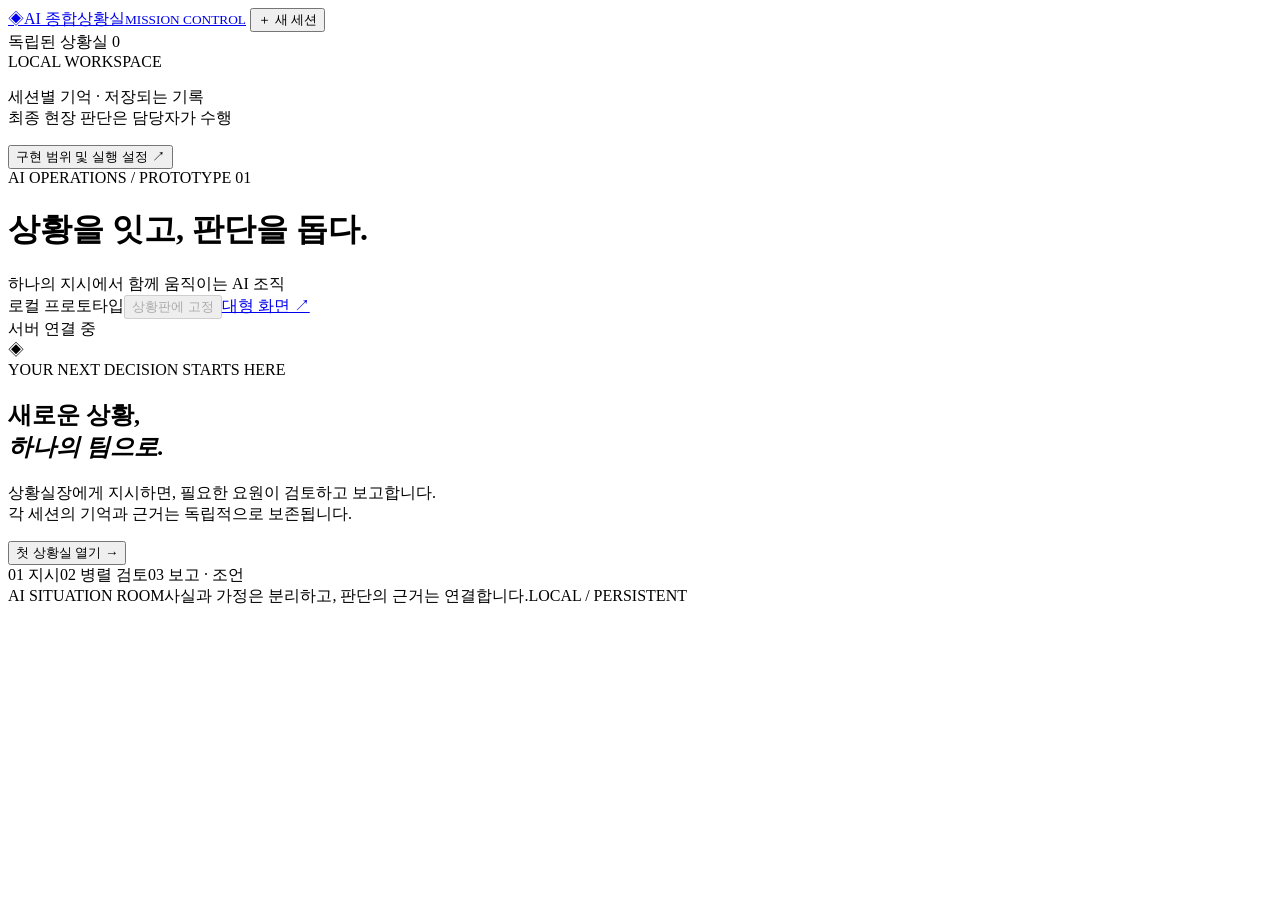
==== AI_Situation_Room/prototype/static/index.html @ c82dc930 "Add AI Situation Room project under collaboration folder Include implementation documentation, proto" ====
<!doctype html>
<html lang="ko">
<head><meta charset="utf-8"><meta name="viewport" content="width=device-width,initial-scale=1"><title>AI 종합상황실 · 운영 프로토타입</title><link rel="stylesheet" href="/style.css"><script src="/app.js" defer></script></head>
<body>
<div class="app-shell">
<aside class="sidebar">
  <a class="brand" href="/"><span class="brand-icon">◈</span><span>AI 종합상황실<small>MISSION CONTROL</small></span></a>
  <button id="newSession" class="primary new-session">＋ 새 세션</button>
  <div class="side-label">독립된 상황실 <span id="sessionCount">0</span></div>
  <nav id="sessionList" aria-label="세션 목록"></nav>
  <div class="side-bottom"><span class="tiny-led"></span> LOCAL WORKSPACE<br><p>세션별 기억 · 저장되는 기록<br>최종 현장 판단은 담당자가 수행</p><button id="capabilities" class="quiet">구현 범위 및 실행 설정 ↗</button></div>
</aside>
<div class="workspace">
<header class="topbar"><div><span class="eyebrow">AI OPERATIONS / PROTOTYPE 01</span><h1 id="sessionTitle">상황을 잇고, 판단을 돕다.</h1><div id="sessionMeta" class="muted">하나의 지시에서 함께 움직이는 AI 조직</div></div><div class="header-actions"><span id="modeBadge" class="badge">로컬 프로토타입</span><button id="pinButton" class="quiet" disabled>상황판에 고정</button><a id="backToRoom" class="button quiet" href="/" hidden>상황실로 돌아가기 ↩</a><a class="button quiet" href="/monitor" target="_blank" rel="noopener">대형 화면 ↗</a><button id="fullscreen" class="quiet" hidden>전체화면</button></div></header>
<div class="systembar"><span id="connection" role="status"><i class="tiny-led"></i> 서버 연결 중</span><span id="clock"></span></div>
<div id="executionStatus" class="execution-status" role="status" aria-live="polite" aria-atomic="true" hidden></div>
<div id="emptyState" class="empty-state"><div class="orb">◈</div><span class="eyebrow">YOUR NEXT DECISION STARTS HERE</span><h2>새로운 상황,<br><em>하나의 팀으로.</em></h2><p>상황실장에게 지시하면, 필요한 요원이 검토하고 보고합니다.<br>각 세션의 기억과 근거는 독립적으로 보존됩니다.</p><button id="startSession" class="primary">첫 상황실 열기 <span>→</span></button><div class="empty-steps"><span>01 지시</span><span>02 병렬 검토</span><span>03 보고 · 조언</span></div></div>
<div id="room" hidden>
<div id="priority" class="priority"></div>
<div class="room-grid">
<section class="conversation panel"><div class="section-head"><div><span class="eyebrow">01 / DIALOGUE</span><h2>상황실장과 대화</h2></div></div><div id="messages" class="messages" aria-live="polite"></div><button id="newMessages" class="quiet" hidden>새 보고 보기 ↓</button>
<div class="composer-area"><div class="request-kind"><button id="analysisMode" class="active">상황 검토</button><button id="simulationMode">시뮬레이션 조언</button></div><label id="assumptionsLabel" hidden>비교할 변경 가정<textarea id="assumptions" rows="2" maxlength="3000" placeholder="예: 지원 자원 한 척을 사용할 수 없다면"></textarea></label><textarea id="prompt" rows="3" maxlength="8000" placeholder="상황을 전달하거나, 판단에 필요한 질문을 하세요." aria-label="상황실장에게 지시"></textarea><div class="composer-footer"><button id="attach" class="quiet">＋ 자료 첨부</button><small>Enter 전송 · Shift + Enter 줄바꿈</small><button id="send" class="primary">지시 전송 ↑</button></div><input id="fileInput" type="file" accept=".csv,.txt,.md" hidden><div class="prompt-examples"><button id="exampleAnalysis">상황 정리 요청</button><button id="exampleSimulation">조건별 대안 비교</button></div></div></section>
<section class="orchestration"><div class="section-head"><div><span class="eyebrow">02 / ORGANIZATION</span><h2>지시에서 최종 보고까지</h2></div><select id="runSelect" aria-label="실행 이력"><option value="">실행 대기</option></select></div><div id="flow" aria-live="polite" aria-atomic="false"></div><div class="timeline panel"><div class="timeline-title"><span>실제 실행 구간</span><span id="concurrency" class="muted">실행 대기</span></div><div id="timeline"></div></div></section>
<aside class="situation"><div class="section-head"><div><span class="eyebrow">03 / SITUATION</span><h2>현재 상황</h2></div><button id="editFacts" class="quiet">수정</button></div><div id="facts" class="panel facts-panel"></div><div class="panel weather-panel"><div class="card-heading"><h3>기상 · 자료 신선도</h3><button id="weatherButton" class="quiet">조회 ↻</button></div><div id="weather"></div></div><div class="panel evidence-panel"><div class="card-heading"><h3>세션 자료</h3><span id="attachmentCount" class="small-badge">0</span></div><div id="evidence"></div></div><div class="scope-note">사건 정보는 사용자 입력 기준입니다.<br>현장 센서·실제 자원 시스템 미연동.</div></aside>
</div>
<section class="events panel"><div class="events-label"><span class="eyebrow">LIVE RECORD</span><strong>상황실 기록</strong></div><div id="events"></div></section>
</div>
<footer><span>AI SITUATION ROOM</span><span>사실과 가정은 분리하고, 판단의 근거는 연결합니다.</span><span id="footerSession">LOCAL / PERSISTENT</span></footer>
</div></div>
<dialog id="modal"><div class="modal-head"><h2 id="modalTitle"></h2><button id="closeModal" aria-label="닫기">×</button></div><div id="modalBody"></div></dialog>
<div id="toast" role="status" hidden></div>
</body></html>
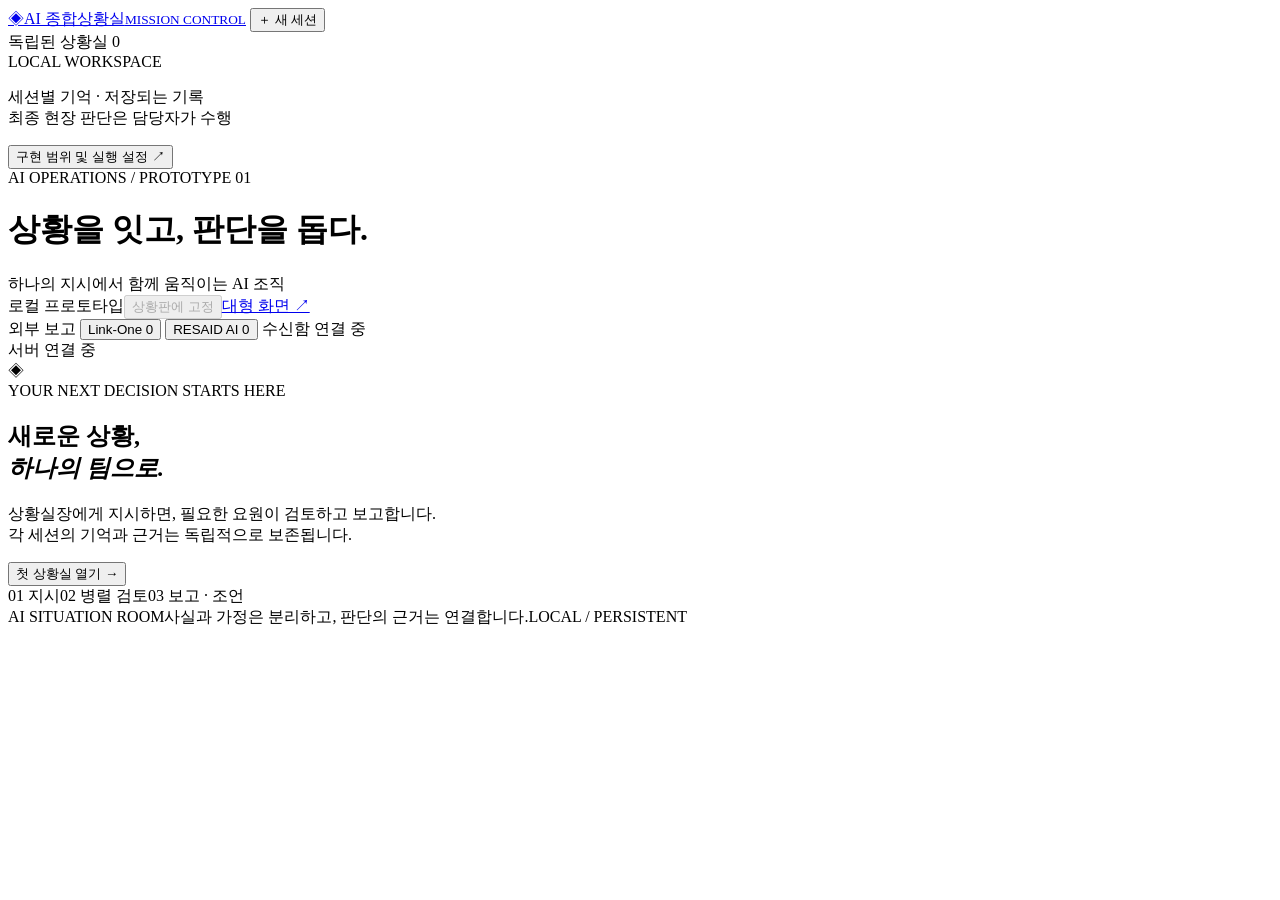
==== commit ab859821: "feat: add approval-based MCP report inbox for team integrations Prepare Link-One and RESAID AI intak" ====
--- a/AI_Situation_Room/prototype/static/index.html
+++ b/AI_Situation_Room/prototype/static/index.html
@@ -1,6 +1,6 @@
 <!doctype html>
 <html lang="ko">
-<head><meta charset="utf-8"><meta name="viewport" content="width=device-width,initial-scale=1"><title>AI 종합상황실 · 운영 프로토타입</title><link rel="stylesheet" href="/style.css"><script src="/app.js" defer></script></head>
+<head><meta charset="utf-8"><meta name="viewport" content="width=device-width,initial-scale=1"><title>AI 종합상황실 · 운영 프로토타입</title><link rel="stylesheet" href="/style.css"><script src="/app.js" defer></script><script src="/inbox.js" defer></script></head>
 <body>
 <div class="app-shell">
 <aside class="sidebar">
@@ -12,6 +12,12 @@
 </aside>
 <div class="workspace">
 <header class="topbar"><div><span class="eyebrow">AI OPERATIONS / PROTOTYPE 01</span><h1 id="sessionTitle">상황을 잇고, 판단을 돕다.</h1><div id="sessionMeta" class="muted">하나의 지시에서 함께 움직이는 AI 조직</div></div><div class="header-actions"><span id="modeBadge" class="badge">로컬 프로토타입</span><button id="pinButton" class="quiet" disabled>상황판에 고정</button><a id="backToRoom" class="button quiet" href="/" hidden>상황실로 돌아가기 ↩</a><a class="button quiet" href="/monitor" target="_blank" rel="noopener">대형 화면 ↗</a><button id="fullscreen" class="quiet" hidden>전체화면</button></div></header>
+<div class="inbox-toolbar" aria-label="외부 프로젝트 수신함">
+  <span class="muted">외부 보고</span>
+  <button id="notifyLink" class="inbox-notify" aria-haspopup="dialog">Link-One <span class="inbox-count">0</span></button>
+  <button id="notifyResaid" class="inbox-notify" aria-haspopup="dialog">RESAID AI <span class="inbox-count">0</span></button>
+  <span id="inboxConnection" class="muted" role="status">수신함 연결 중</span>
+</div>
 <div class="systembar"><span id="connection" role="status"><i class="tiny-led"></i> 서버 연결 중</span><span id="clock"></span></div>
 <div id="executionStatus" class="execution-status" role="status" aria-live="polite" aria-atomic="true" hidden></div>
 <div id="emptyState" class="empty-state"><div class="orb">◈</div><span class="eyebrow">YOUR NEXT DECISION STARTS HERE</span><h2>새로운 상황,<br><em>하나의 팀으로.</em></h2><p>상황실장에게 지시하면, 필요한 요원이 검토하고 보고합니다.<br>각 세션의 기억과 근거는 독립적으로 보존됩니다.</p><button id="startSession" class="primary">첫 상황실 열기 <span>→</span></button><div class="empty-steps"><span>01 지시</span><span>02 병렬 검토</span><span>03 보고 · 조언</span></div></div>
@@ -28,5 +34,18 @@
 <footer><span>AI SITUATION ROOM</span><span>사실과 가정은 분리하고, 판단의 근거는 연결합니다.</span><span id="footerSession">LOCAL / PERSISTENT</span></footer>
 </div></div>
 <dialog id="modal"><div class="modal-head"><h2 id="modalTitle"></h2><button id="closeModal" aria-label="닫기">×</button></div><div id="modalBody"></div></dialog>
+<dialog id="inboxPanel" aria-labelledby="inboxTitle">
+  <div class="modal-head"><h2 id="inboxTitle">외부 보고 수신함</h2><button id="closeInbox" aria-label="수신함 닫기">×</button></div>
+  <p class="modal-note">수신만으로 AI나 상황판이 바뀌지 않습니다. 인용은 검토 요청이며, 사실 확정이 아닙니다.</p>
+  <p id="inboxSession" class="inbox-session"></p>
+  <details class="inbox-link"><summary>현재 사건 연결 설정</summary>
+    <p id="inboxLinks" class="modal-note"></p>
+    <form id="inboxLinkForm"><label for="externalIncident">팀 프로젝트의 사건 ID</label><input id="externalIncident" maxlength="120" required placeholder="예: training-incident-a">
+    <button type="submit" class="quiet">현재 사건에 연결</button></form>
+    <p class="modal-note">팀원이 보내는 incident_id와 정확히 같아야 합니다. 연결한 ID는 다른 사건으로 변경할 수 없습니다.</p>
+  </details>
+  <div id="inboxError" class="modal-error" role="alert"></div>
+  <div id="inboxReports"></div>
+</dialog>
 <div id="toast" role="status" hidden></div>
 </body></html>
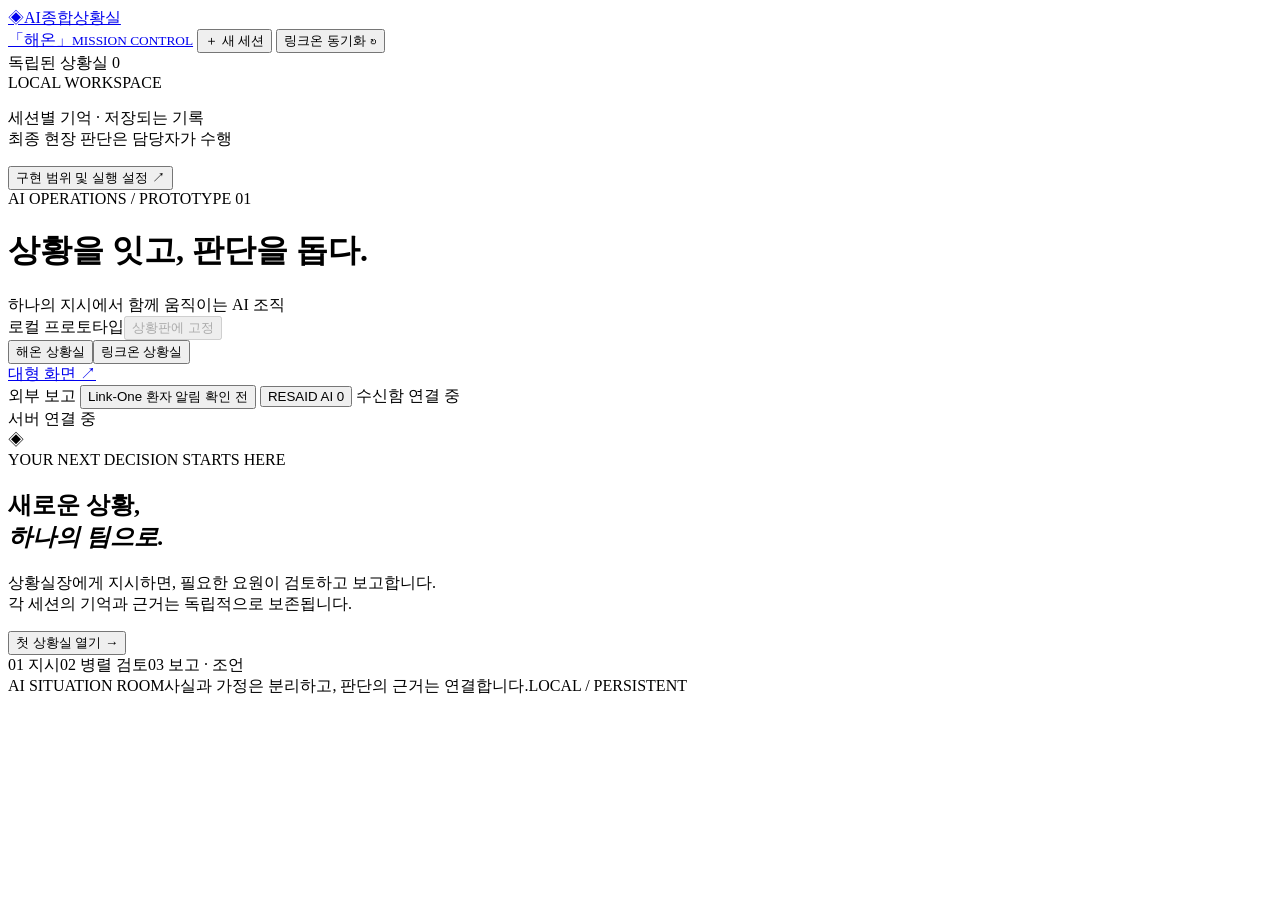
==== commit 2d7c088d: "feat: publish HAEON local SAR retrieval and Link-One workspace alerts" ====
--- a/AI_Situation_Room/prototype/static/index.html
+++ b/AI_Situation_Room/prototype/static/index.html
@@ -1,27 +1,38 @@
 <!doctype html>
 <html lang="ko">
-<head><meta charset="utf-8"><meta name="viewport" content="width=device-width,initial-scale=1"><title>AI 종합상황실 · 운영 프로토타입</title><link rel="stylesheet" href="/style.css"><script src="/app.js" defer></script><script src="/inbox.js" defer></script></head>
+<head><meta charset="utf-8"><meta name="viewport" content="width=device-width,initial-scale=1"><title>AI 종합상황실 · 운영 프로토타입</title><link rel="stylesheet" href="/style.css"><script src="/app.js" defer></script>
+<script src="/manuals.js" defer></script><script src="/inbox.js" defer></script><script src="/linkone.js" defer></script><script src="/patient-alerts.js" defer></script><script src="/linkone-workspace.js" defer></script></head>
 <body>
 <div class="app-shell">
 <aside class="sidebar">
-  <a class="brand" href="/"><span class="brand-icon">◈</span><span>AI 종합상황실<small>MISSION CONTROL</small></span></a>
+  <a class="brand" href="/" aria-label="AI종합상황실 「해온」"><span class="brand-icon">◈</span><span>AI종합상황실<br>「해온」<small>MISSION CONTROL</small></span></a>
   <button id="newSession" class="primary new-session">＋ 새 세션</button>
+  <button id="linkoneConnect" class="new-session" aria-haspopup="dialog">링크온 동기화 ↻</button>
   <div class="side-label">독립된 상황실 <span id="sessionCount">0</span></div>
   <nav id="sessionList" aria-label="세션 목록"></nav>
   <div class="side-bottom"><span class="tiny-led"></span> LOCAL WORKSPACE<br><p>세션별 기억 · 저장되는 기록<br>최종 현장 판단은 담당자가 수행</p><button id="capabilities" class="quiet">구현 범위 및 실행 설정 ↗</button></div>
 </aside>
 <div class="workspace">
-<header class="topbar"><div><span class="eyebrow">AI OPERATIONS / PROTOTYPE 01</span><h1 id="sessionTitle">상황을 잇고, 판단을 돕다.</h1><div id="sessionMeta" class="muted">하나의 지시에서 함께 움직이는 AI 조직</div></div><div class="header-actions"><span id="modeBadge" class="badge">로컬 프로토타입</span><button id="pinButton" class="quiet" disabled>상황판에 고정</button><a id="backToRoom" class="button quiet" href="/" hidden>상황실로 돌아가기 ↩</a><a class="button quiet" href="/monitor" target="_blank" rel="noopener">대형 화면 ↗</a><button id="fullscreen" class="quiet" hidden>전체화면</button></div></header>
+<header class="topbar"><div><span class="eyebrow">AI OPERATIONS / PROTOTYPE 01</span><h1 id="sessionTitle">상황을 잇고, 판단을 돕다.</h1><div id="sessionMeta" class="muted">하나의 지시에서 함께 움직이는 AI 조직</div></div><div class="header-actions"><span id="modeBadge" class="badge">로컬 프로토타입</span><button id="pinButton" class="quiet" disabled>상황판에 고정</button><a id="backToRoom" class="button quiet" href="/" hidden>상황실로 돌아가기 ↩</a><div class="workspace-switch" role="group" aria-label="상황실 화면 전환"><button id="haeonWorkspaceButton" class="quiet active" aria-pressed="true" aria-controls="haeonWorkspace">해온 상황실</button><button id="linkoneWorkspaceButton" class="quiet" aria-pressed="false" aria-controls="linkoneWorkspace">링크온 상황실</button></div><a class="button quiet" href="/monitor" target="_blank" rel="noopener">대형 화면 ↗</a><button id="fullscreen" class="quiet" hidden>전체화면</button></div></header>
 <div class="inbox-toolbar" aria-label="외부 프로젝트 수신함">
   <span class="muted">외부 보고</span>
-  <button id="notifyLink" class="inbox-notify" aria-haspopup="dialog">Link-One <span class="inbox-count">0</span></button>
+  <button id="notifyLink" class="inbox-notify patient-notify" aria-haspopup="dialog">Link-One 환자 알림 <span class="inbox-count">확인 전</span></button>
   <button id="notifyResaid" class="inbox-notify" aria-haspopup="dialog">RESAID AI <span class="inbox-count">0</span></button>
   <span id="inboxConnection" class="muted" role="status">수신함 연결 중</span>
 </div>
 <div class="systembar"><span id="connection" role="status"><i class="tiny-led"></i> 서버 연결 중</span><span id="clock"></span></div>
 <div id="executionStatus" class="execution-status" role="status" aria-live="polite" aria-atomic="true" hidden></div>
+<section id="linkoneWorkspace" class="linkone-workspace" aria-label="링크온 상황실" hidden>
+  <div class="linkone-workspace-heading"><div><h2>링크온 상황실</h2><p id="linkoneWorkspaceContext" class="modal-note"></p></div><div class="linkone-workspace-actions"><button id="linkoneWorkspaceReload" class="quiet">링크온 다시 연결 ↻</button><a class="button quiet" href="https://114-110-181-118.sslip.io/" target="_blank" rel="noopener noreferrer">별도 창 ↗</a></div></div>
+  <p class="modal-note">처음 한 번 직접 로그인하고 사건을 선택해 주세요. 해온과 오갈 때 링크온 화면을 유지합니다. 새로고침·브라우저 종료·링크온 로그인 만료 시에는 다시 접속해야 할 수 있습니다.</p>
+  <p id="linkoneWorkspaceChanged" class="linkone-entry-note" role="status" hidden>해온 사건이 변경되었습니다. 링크온은 기존 화면을 유지하고 있으므로, 링크온에서도 현재 사건을 직접 선택해 주세요.</p>
+  <p class="modal-note">해온과 링크온의 사건 선택은 자동으로 맞춰지지 않습니다. Codex 내 브라우저에서 화면이 비면 Safari 등 일반 브라우저로 해온을 열거나 ‘별도 창’을 사용하세요.</p>
+  <div id="linkoneFrameHost" class="linkone-frame-host"></div>
+</section>
+<div id="haeonWorkspace">
 <div id="emptyState" class="empty-state"><div class="orb">◈</div><span class="eyebrow">YOUR NEXT DECISION STARTS HERE</span><h2>새로운 상황,<br><em>하나의 팀으로.</em></h2><p>상황실장에게 지시하면, 필요한 요원이 검토하고 보고합니다.<br>각 세션의 기억과 근거는 독립적으로 보존됩니다.</p><button id="startSession" class="primary">첫 상황실 열기 <span>→</span></button><div class="empty-steps"><span>01 지시</span><span>02 병렬 검토</span><span>03 보고 · 조언</span></div></div>
 <div id="room" hidden>
+<section id="linkoneStatus" class="panel linkone-status" aria-label="링크온 수신 상태" hidden></section>
 <div id="priority" class="priority"></div>
 <div class="room-grid">
 <section class="conversation panel"><div class="section-head"><div><span class="eyebrow">01 / DIALOGUE</span><h2>상황실장과 대화</h2></div></div><div id="messages" class="messages" aria-live="polite"></div><button id="newMessages" class="quiet" hidden>새 보고 보기 ↓</button>
@@ -30,6 +41,7 @@
 <aside class="situation"><div class="section-head"><div><span class="eyebrow">03 / SITUATION</span><h2>현재 상황</h2></div><button id="editFacts" class="quiet">수정</button></div><div id="facts" class="panel facts-panel"></div><div class="panel weather-panel"><div class="card-heading"><h3>기상 · 자료 신선도</h3><button id="weatherButton" class="quiet">조회 ↻</button></div><div id="weather"></div></div><div class="panel evidence-panel"><div class="card-heading"><h3>세션 자료</h3><span id="attachmentCount" class="small-badge">0</span></div><div id="evidence"></div></div><div class="scope-note">사건 정보는 사용자 입력 기준입니다.<br>현장 센서·실제 자원 시스템 미연동.</div></aside>
 </div>
 <section class="events panel"><div class="events-label"><span class="eyebrow">LIVE RECORD</span><strong>상황실 기록</strong></div><div id="events"></div></section>
+</div>
 </div>
 <footer><span>AI SITUATION ROOM</span><span>사실과 가정은 분리하고, 판단의 근거는 연결합니다.</span><span id="footerSession">LOCAL / PERSISTENT</span></footer>
 </div></div>
@@ -47,5 +59,13 @@
   <div id="inboxError" class="modal-error" role="alert"></div>
   <div id="inboxReports"></div>
 </dialog>
+<dialog id="linkoneDialog" aria-labelledby="linkoneTitle"><div class="modal-head"><h2 id="linkoneTitle">링크온 동기화</h2><button id="closeLinkone" aria-label="링크온 창 닫기">×</button></div><div id="linkoneBody"></div></dialog>
 <div id="toast" role="status" hidden></div>
+<dialog id="patientPanel" aria-labelledby="patientTitle">
+  <div class="modal-head"><div><span class="eyebrow">LINK-ONE / PATIENT ALERTS</span><h2 id="patientTitle">환자 알림</h2></div><button id="patientClose" aria-label="환자 알림 닫기">×</button></div>
+  <p id="patientConnection" class="modal-note" role="status"></p>
+  <div class="patient-nav"><button id="patientBack" class="quiet" hidden>← 목록으로</button><button id="patientMcp" class="quiet">외부 보고(MCP)</button></div>
+  <div id="patientError" class="modal-error" role="alert"></div><div id="patientBody"></div>
+  <p class="modal-note">링크온의 AI 참고 판정입니다. 읽음은 위험 해소를 뜻하지 않습니다. 해온 AI 검토는 인용 요청 시 실행됩니다.</p>
+</dialog>
 </body></html>
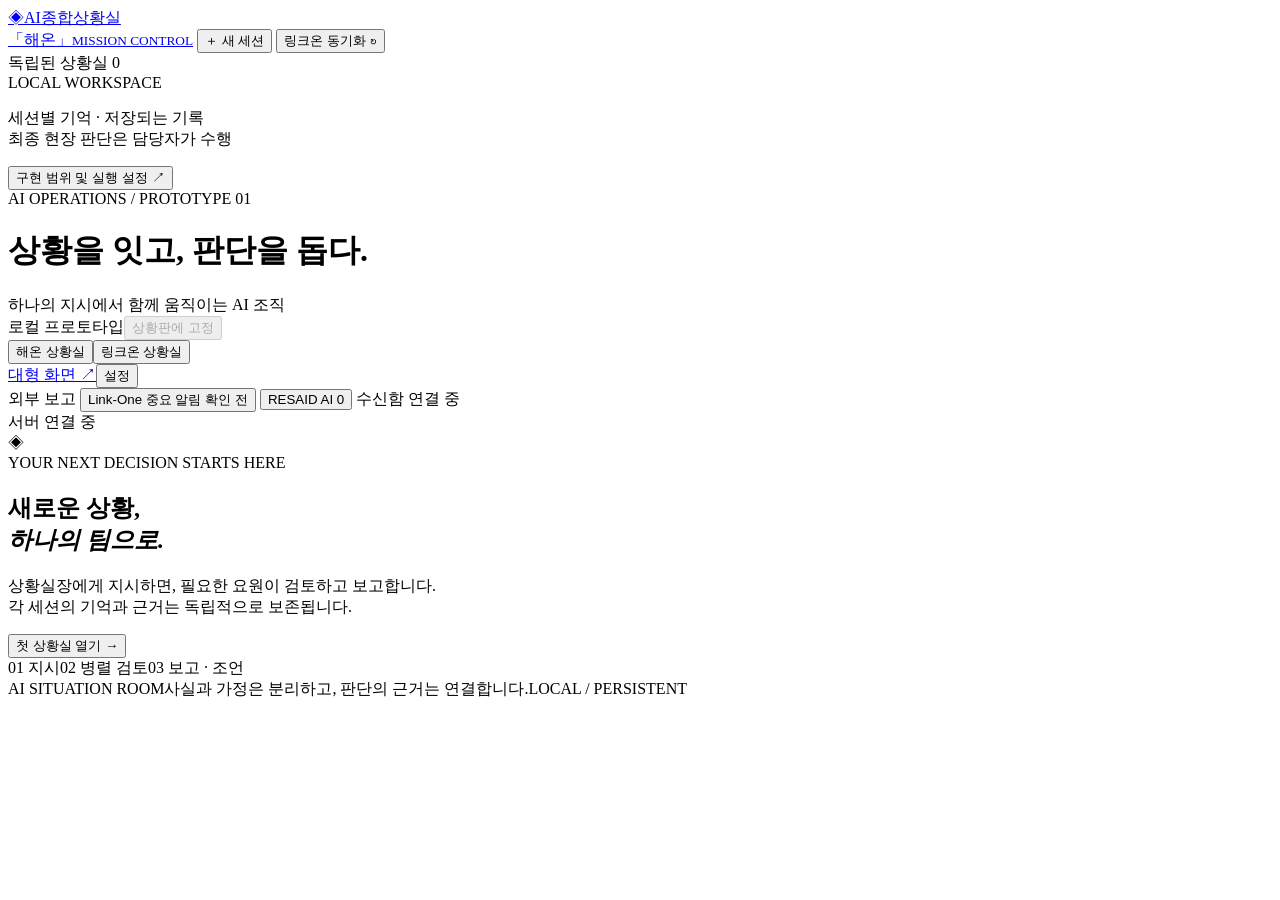
==== commit b2c440ca: "Update HAEON manual RAG controls, citation handling, prototype and presentation docs Preserve Link_O" ====
--- a/AI_Situation_Room/prototype/static/index.html
+++ b/AI_Situation_Room/prototype/static/index.html
@@ -1,7 +1,7 @@
 <!doctype html>
 <html lang="ko">
 <head><meta charset="utf-8"><meta name="viewport" content="width=device-width,initial-scale=1"><title>AI 종합상황실 · 운영 프로토타입</title><link rel="stylesheet" href="/style.css"><script src="/app.js" defer></script>
-<script src="/manuals.js" defer></script><script src="/inbox.js" defer></script><script src="/linkone.js" defer></script><script src="/patient-alerts.js" defer></script><script src="/linkone-workspace.js" defer></script></head>
+<script src="/model-settings.js" defer></script><script src="/manuals.js" defer></script><script src="/inbox.js" defer></script><script src="/linkone.js" defer></script><script src="/alert-list.js" defer></script><script src="/patient-alerts.js" defer></script><script src="/linkone-workspace.js" defer></script></head>
 <body>
 <div class="app-shell">
 <aside class="sidebar">
@@ -13,13 +13,17 @@
   <div class="side-bottom"><span class="tiny-led"></span> LOCAL WORKSPACE<br><p>세션별 기억 · 저장되는 기록<br>최종 현장 판단은 담당자가 수행</p><button id="capabilities" class="quiet">구현 범위 및 실행 설정 ↗</button></div>
 </aside>
 <div class="workspace">
-<header class="topbar"><div><span class="eyebrow">AI OPERATIONS / PROTOTYPE 01</span><h1 id="sessionTitle">상황을 잇고, 판단을 돕다.</h1><div id="sessionMeta" class="muted">하나의 지시에서 함께 움직이는 AI 조직</div></div><div class="header-actions"><span id="modeBadge" class="badge">로컬 프로토타입</span><button id="pinButton" class="quiet" disabled>상황판에 고정</button><a id="backToRoom" class="button quiet" href="/" hidden>상황실로 돌아가기 ↩</a><div class="workspace-switch" role="group" aria-label="상황실 화면 전환"><button id="haeonWorkspaceButton" class="quiet active" aria-pressed="true" aria-controls="haeonWorkspace">해온 상황실</button><button id="linkoneWorkspaceButton" class="quiet" aria-pressed="false" aria-controls="linkoneWorkspace">링크온 상황실</button></div><a class="button quiet" href="/monitor" target="_blank" rel="noopener">대형 화면 ↗</a><button id="fullscreen" class="quiet" hidden>전체화면</button></div></header>
+<header class="topbar"><div><span class="eyebrow">AI OPERATIONS / PROTOTYPE 01</span><h1 id="sessionTitle">상황을 잇고, 판단을 돕다.</h1><div id="sessionMeta" class="muted">하나의 지시에서 함께 움직이는 AI 조직</div></div><div class="header-actions"><span id="modeBadge" class="badge">로컬 프로토타입</span><button id="pinButton" class="quiet" disabled>상황판에 고정</button><a id="backToRoom" class="button quiet" href="/" hidden>상황실로 돌아가기 ↩</a><div class="workspace-switch" role="group" aria-label="상황실 화면 전환"><button id="haeonWorkspaceButton" class="quiet active" aria-pressed="true" aria-controls="haeonWorkspace">해온 상황실</button><button id="linkoneWorkspaceButton" class="quiet" aria-pressed="false" aria-controls="linkoneWorkspace">링크온 상황실</button></div><a class="button quiet" href="/monitor" target="_blank" rel="noopener">대형 화면 ↗</a><button id="fullscreen" class="quiet" hidden>전체화면</button><button id="settingsButton" class="quiet" aria-haspopup="dialog" aria-controls="modal">설정</button></div></header>
 <div class="inbox-toolbar" aria-label="외부 프로젝트 수신함">
   <span class="muted">외부 보고</span>
-  <button id="notifyLink" class="inbox-notify patient-notify" aria-haspopup="dialog">Link-One 환자 알림 <span class="inbox-count">확인 전</span></button>
+  <button id="notifyLink" class="inbox-notify patient-notify" aria-haspopup="dialog" aria-controls="patientPanel">Link-One 중요 알림 <span class="inbox-count">확인 전</span><span id="patientNew" hidden>새 알림</span></button>
   <button id="notifyResaid" class="inbox-notify" aria-haspopup="dialog">RESAID AI <span class="inbox-count">0</span></button>
   <span id="inboxConnection" class="muted" role="status">수신함 연결 중</span>
 </div>
+<section id="patientSummary" class="patient-overview" aria-label="현재 해온 사건 중요 알림" hidden>
+  <div><strong>중요 알림</strong> <span id="patientSummaryCase"></span><p id="patientSummaryCounts"></p><p id="patientTransferSummary" class="transfer-overview" hidden></p><small id="patientSummaryStatus"></small></div>
+  <button id="patientOverviewOpen" class="quiet" aria-controls="patientPanel">전체 점검 열기</button>
+</section>
 <div class="systembar"><span id="connection" role="status"><i class="tiny-led"></i> 서버 연결 중</span><span id="clock"></span></div>
 <div id="executionStatus" class="execution-status" role="status" aria-live="polite" aria-atomic="true" hidden></div>
 <section id="linkoneWorkspace" class="linkone-workspace" aria-label="링크온 상황실" hidden>
@@ -45,7 +49,7 @@
 </div>
 <footer><span>AI SITUATION ROOM</span><span>사실과 가정은 분리하고, 판단의 근거는 연결합니다.</span><span id="footerSession">LOCAL / PERSISTENT</span></footer>
 </div></div>
-<dialog id="modal"><div class="modal-head"><h2 id="modalTitle"></h2><button id="closeModal" aria-label="닫기">×</button></div><div id="modalBody"></div></dialog>
+<dialog id="modal" aria-labelledby="modalTitle"><div class="modal-head"><h2 id="modalTitle"></h2><button id="closeModal" aria-label="닫기">×</button></div><div id="modalBody"></div></dialog>
 <dialog id="inboxPanel" aria-labelledby="inboxTitle">
   <div class="modal-head"><h2 id="inboxTitle">외부 보고 수신함</h2><button id="closeInbox" aria-label="수신함 닫기">×</button></div>
   <p class="modal-note">수신만으로 AI나 상황판이 바뀌지 않습니다. 인용은 검토 요청이며, 사실 확정이 아닙니다.</p>
@@ -62,10 +66,13 @@
 <dialog id="linkoneDialog" aria-labelledby="linkoneTitle"><div class="modal-head"><h2 id="linkoneTitle">링크온 동기화</h2><button id="closeLinkone" aria-label="링크온 창 닫기">×</button></div><div id="linkoneBody"></div></dialog>
 <div id="toast" role="status" hidden></div>
 <dialog id="patientPanel" aria-labelledby="patientTitle">
-  <div class="modal-head"><div><span class="eyebrow">LINK-ONE / PATIENT ALERTS</span><h2 id="patientTitle">환자 알림</h2></div><button id="patientClose" aria-label="환자 알림 닫기">×</button></div>
+  <div class="modal-head"><div><span class="eyebrow">LINK-ONE / PATIENT ALERTS</span><h2 id="patientTitle" tabindex="-1">중요 알림 · 환자</h2></div><div><button id="patientExpand" class="quiet" aria-pressed="false">넓게 보기</button><button id="patientClose" aria-label="중요 알림 닫기">×</button></div></div>
   <p id="patientConnection" class="modal-note" role="status"></p>
-  <div class="patient-nav"><button id="patientBack" class="quiet" hidden>← 목록으로</button><button id="patientMcp" class="quiet">외부 보고(MCP)</button></div>
-  <div id="patientError" class="modal-error" role="alert"></div><div id="patientBody"></div>
-  <p class="modal-note">링크온의 AI 참고 판정입니다. 읽음은 위험 해소를 뜻하지 않습니다. 해온 AI 검토는 인용 요청 시 실행됩니다.</p>
+  <p id="patientPanelCounts" class="modal-note"></p>
+  <div class="patient-nav"><button id="patientBack" class="quiet" hidden>← 전체 목록</button><label>보기 <select id="patientFilter"><option value="all">전체</option><option value="unread">미열람</option><option value="IMMEDIATE">즉시 확인</option><option value="changed">판정 후 기록 변경</option><option value="transfer">이송 권고 전체</option><option value="AIR_TRANSFER">헬기 이송 권고</option><option value="HOSPITAL_TRANSFER">의료기관 이송 권고</option><option value="VESSEL_TRANSFER">함정 이송 권고</option><option value="LEVEL">선박 · 각도 도달</option><option value="RAPID">선박 · 급변</option><option value="STALE">선박 · 측정 지연</option><option value="source_unacked">선박 · 출처 확인 기록 없음</option></select></label><input id="patientSearch" type="search" placeholder="이름·대상·내용 검색" aria-label="중요 알림 검색"><button id="patientReorder" class="quiet">목록 갱신</button><button id="patientMcp" class="quiet">외부 보고(MCP)</button></div>
+  <div id="patientError" class="modal-error" role="alert"></div>
+  <div class="alert-type-bar"><label>유형 <select id="alertType"><option value="all">전체 알림</option><option value="patient">환자 판정</option><option value="vessel">선체경사 경고</option></select></label><span id="alertResultCount" class="muted"></span></div>
+  <div class="patient-split"><div class="alert-list-pane"><div class="alert-columns" role="group" aria-label="알림 목록 정렬"><button id="alertSort-name">이름 / 대상 ↕</button><button id="alertSort-situation">상황 ↕</button><button id="alertSort-content">내용 ↕</button><button id="alertSort-time">시간 ▼</button></div><div id="patientList" class="patient-list" aria-label="중요 알림 목록"></div></div><div class="patient-detail-pane"><div id="patientVersion" role="status"></div><div id="patientBody" tabindex="-1"></div></div></div>
+  <p class="modal-note">환자는 링크온 AI 참고 판정, 선체경사는 링크온 원본 경고입니다. 열람·출처 확인은 위험 해소를 뜻하지 않습니다.</p>
 </dialog>
 </body></html>
